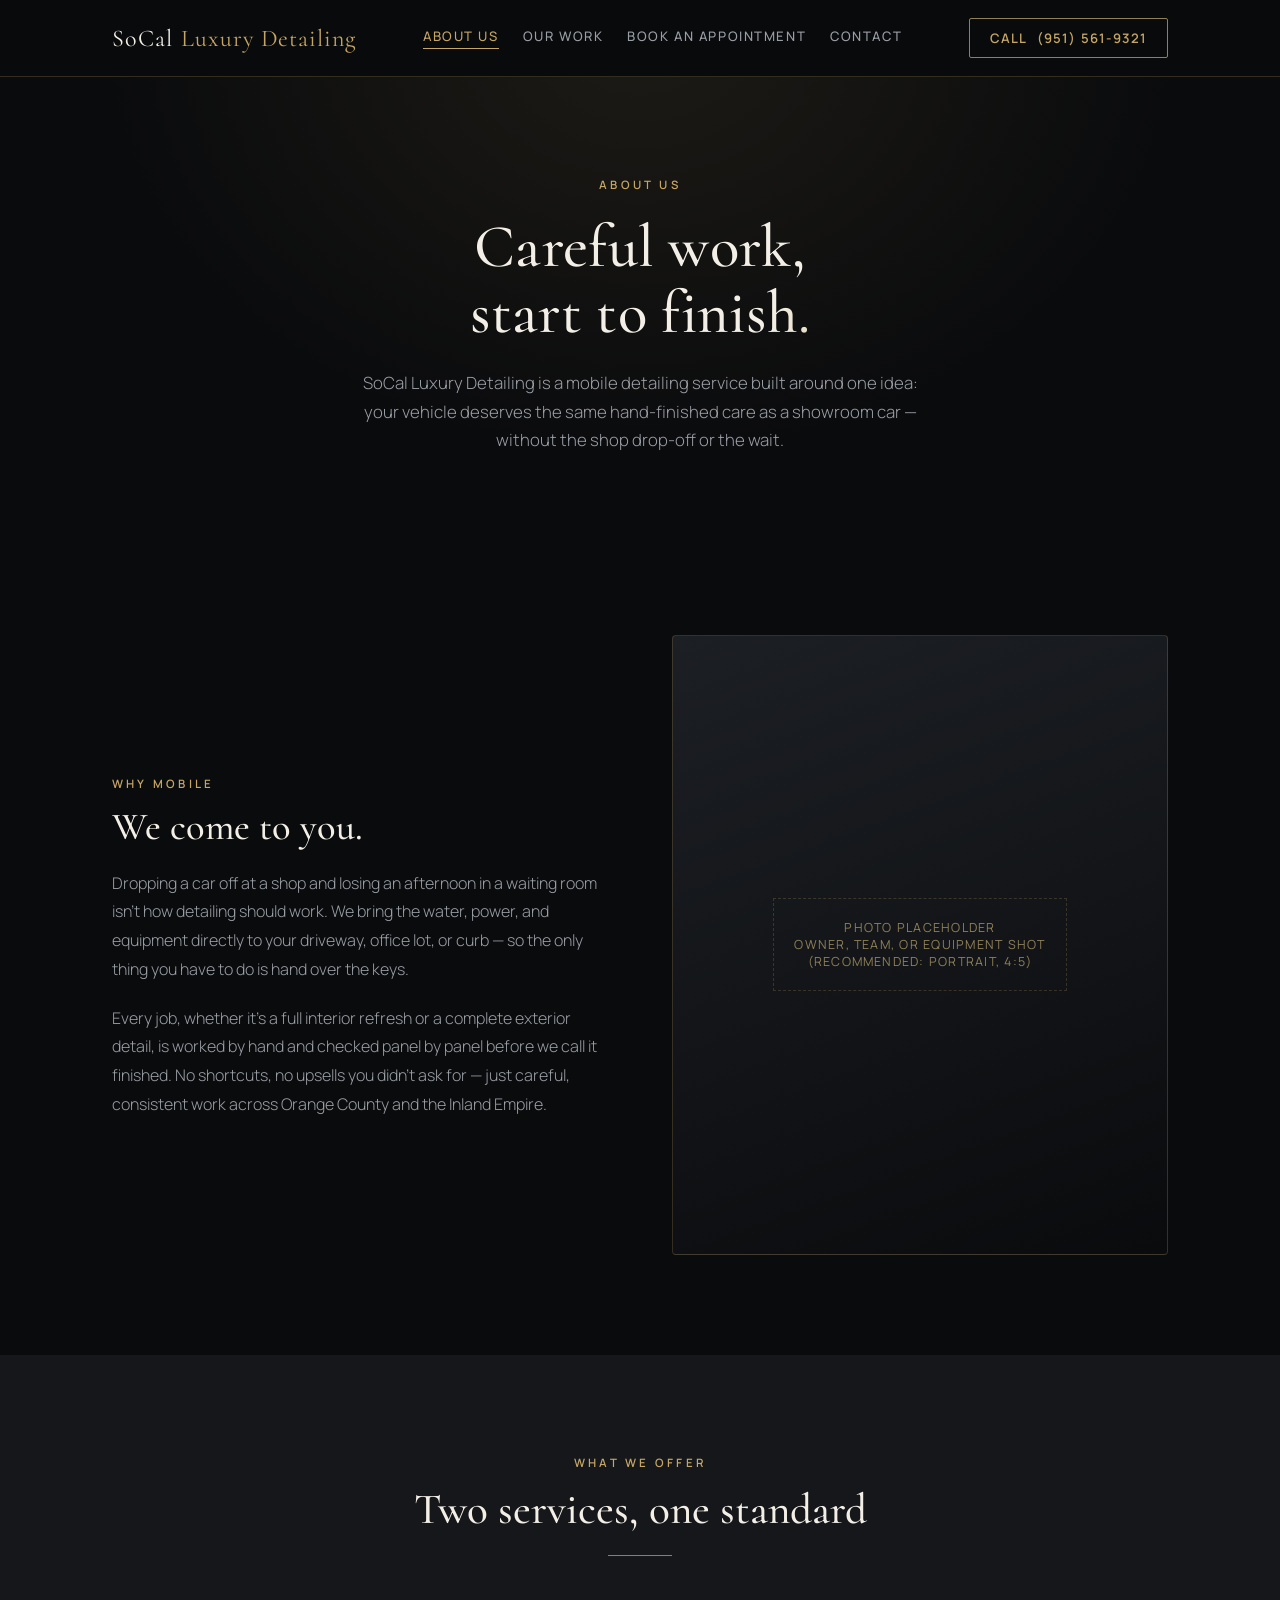
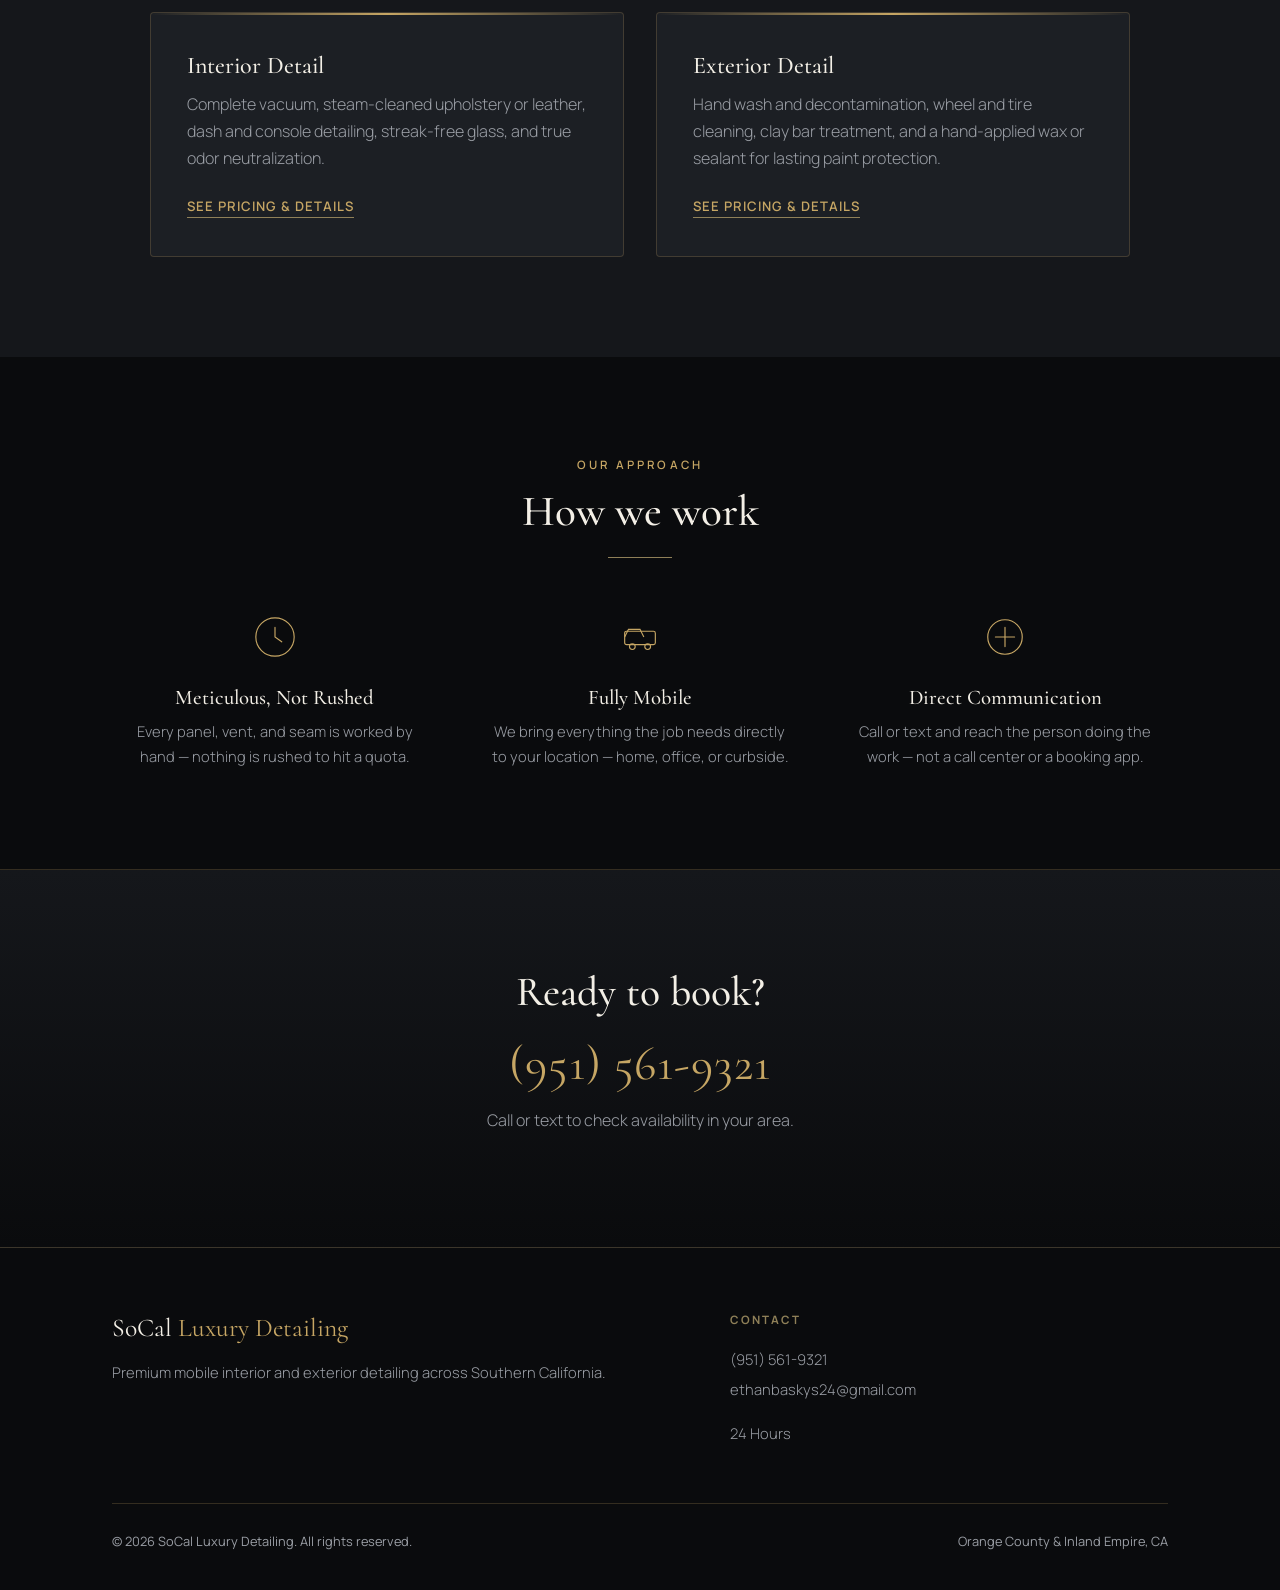
==== about.html @ c7fa5e88 "Add files via upload" ====
<!DOCTYPE html>
<html lang="en">
<head>
<meta charset="UTF-8">
<meta name="viewport" content="width=device-width, initial-scale=1.0">
<title>About Us — SoCal Luxury Detailing</title>
<meta name="description" content="Meet SoCal Luxury Detailing — a mobile interior and exterior detailing service serving Orange County and the Inland Empire. Call (951) 561-9321.">

<!--
============================================================
SOCAL AUTO DETAILING — ABOUT PAGE
============================================================
Same style system as index.html (shares CSS variables, header,
footer, and component classes). To edit anything, find the
matching comment below.

QUICK EDIT INDEX
-----------------
[EDIT: PHONE NUMBER] — appears a few times, search for "9515619321"
[EDIT: STORY]        — the two paragraphs about how/why the business works
[EDIT: PHOTOS]        — photo placeholder in the story section
[EDIT: BUSINESS HOURS]— footer
[EDIT: COLORS]        — CSS variables at the top of <style>, change once, applies everywhere
============================================================
-->

<link rel="preconnect" href="https://fonts.googleapis.com">
<link rel="preconnect" href="https://fonts.gstatic.com" crossorigin>
<link href="https://fonts.googleapis.com/css2?family=Cormorant:ital,wght@0,300;0,400;0,500;0,600;1,400&family=Manrope:wght@300;400;500;600;700&display=swap" rel="stylesheet">

<style>
:root{
  --black: #0a0b0d;
  --charcoal: #15171b;
  --charcoal-2: #1c1f24;
  --gold: #c6a664;
  --gold-dim: #8f8058;
  --ivory: #f3efe6;
  --graphite: #9a9ea5;
  --hairline: rgba(198,166,100,0.22);
  --display: "Cormorant", serif;
  --body: "Manrope", sans-serif;
}
*{ box-sizing: border-box; }
html{ scroll-behavior: smooth; }
body{
  margin:0; background: var(--black); color: var(--ivory);
  font-family: var(--body); font-weight: 400; -webkit-font-smoothing: antialiased;
}
img{ max-width:100%; display:block; }
a{ color: inherit; }

.eyebrow{
  font-family: var(--body); font-size: 0.72rem; letter-spacing: 0.28em;
  text-transform: uppercase; color: var(--gold); font-weight: 600;
}
h1,h2,h3{ font-family: var(--display); font-weight: 500; line-height: 1.08; margin: 0; color: var(--ivory); }
.wrap{ max-width: 1120px; margin: 0 auto; padding: 0 32px; }

@media (prefers-reduced-motion: reduce){
  *{ animation-duration: 0.001ms !important; animation-iteration-count: 1 !important; transition-duration: 0.001ms !important; }
}

/* ---------------- HEADER ---------------- */
header{
  position: sticky; top:0; z-index: 50;
  background: rgba(10,11,13,0.85); backdrop-filter: blur(10px); border-bottom: 1px solid var(--hairline);
}
.nav{ display:flex; align-items:center; justify-content: space-between; padding: 18px 32px; max-width: 1120px; margin: 0 auto; }
.logo{
  font-family: var(--display); font-size: 1.5rem; letter-spacing: 0.04em; color: var(--ivory);
  text-decoration: none; display:flex; align-items: baseline; gap: 8px;
}
.logo em{ font-style: normal; color: var(--gold); }
.call-btn{
  display:inline-flex; align-items:center; gap:10px; border: 1px solid var(--gold-dim); color: var(--gold);
  text-decoration: none; padding: 10px 20px; font-size: 0.82rem; letter-spacing: 0.08em; text-transform: uppercase;
  font-weight: 600; border-radius: 2px; transition: background 0.25s ease, color 0.25s ease; white-space: nowrap;
}
.call-btn:hover{ background: var(--gold); color: var(--black); }
.nav-links{
  display:flex; gap:24px; align-items:center; font-size:0.82rem; letter-spacing:0.12em;
  text-transform:uppercase; font-weight:500; color:var(--graphite);
}
.nav-links a{ text-decoration:none; color:inherit; position:relative; padding-bottom:4px; }
.nav-links a::after{ content:""; position:absolute; left:0; bottom:0; width:0; height:1px; background:var(--gold); transition:width 0.22s ease; }
.nav-links a:hover{ color:var(--ivory); }
.nav-links a:hover::after{ width:100%; }
.nav-links a.active{ color: var(--gold); }
.nav-links a.active::after{ width:100%; }
@media (max-width: 860px){
  .nav{ flex-wrap:wrap; gap:12px; }
  .nav-links{ order:3; width:100%; justify-content:center; flex-wrap:wrap; row-gap:8px; }
}

/* ---------------- PAGE HERO ---------------- */
.page-hero{
  position: relative; padding: 100px 32px 80px; overflow: hidden;
  background: radial-gradient(ellipse at 50% -10%, rgba(198,166,100,0.10), transparent 60%), var(--black);
  text-align:center;
}
.page-hero-inner{ max-width: 720px; margin: 0 auto; position: relative; z-index: 2; }
.page-hero .eyebrow{ display:block; margin-bottom: 22px; }
.page-hero h1{ font-size: clamp(2.4rem, 5.4vw, 3.8rem); letter-spacing: 0.005em; }
.page-hero h1 .sheen{
  position: relative; display: inline-block;
  background: linear-gradient(100deg, var(--ivory) 30%, var(--gold) 45%, var(--ivory) 60%);
  background-size: 300% 100%; -webkit-background-clip: text; background-clip: text; color: transparent;
  animation: sheen-sweep 5.5s ease-in-out 0.4s 1;
}
@keyframes sheen-sweep{
  0%{ background-position: 100% 0; } 45%{ background-position: 0% 0; } 100%{ background-position: 0% 0; }
}
.page-hero p.lede{ margin: 24px auto 0; max-width: 560px; color: var(--graphite); font-size: 1.05rem; line-height: 1.7; font-weight: 300; }
.btn-primary{
  background: var(--gold); color: var(--black); text-decoration:none; padding: 16px 34px;
  font-size: 0.82rem; letter-spacing: 0.1em; text-transform: uppercase; font-weight: 700;
  border-radius: 2px; transition: transform 0.25s ease, box-shadow 0.25s ease; display:inline-block;
}
.btn-primary:hover{ transform: translateY(-2px); box-shadow: 0 12px 28px rgba(198,166,100,0.25); }
.btn-secondary{
  border: 1px solid var(--hairline); color: var(--ivory); text-decoration:none; padding: 16px 34px;
  font-size: 0.82rem; letter-spacing: 0.1em; text-transform: uppercase; font-weight: 600;
  border-radius: 2px; transition: border-color 0.25s ease; display:inline-block;
}
.btn-secondary:hover{ border-color: var(--gold); }
.btn-tertiary{
  color: var(--gold); text-decoration:none; font-size: 0.82rem; letter-spacing: 0.08em;
  text-transform: uppercase; font-weight: 600; border-bottom: 1px solid var(--gold-dim); padding-bottom: 2px;
}
.btn-tertiary:hover{ border-color: var(--gold); }
.hero-cta{ margin-top: 36px; display:flex; gap:16px; justify-content:center; flex-wrap: wrap; }

/* ---------------- SECTION GENERIC ---------------- */
section{ padding: 100px 0; }
.section-alt{ background: var(--charcoal); }
.section-head{ text-align:center; max-width: 640px; margin: 0 auto 56px; }
.section-head .eyebrow{ display:block; margin-bottom: 16px; }
.section-head h2{ font-size: clamp(2rem, 4vw, 2.7rem); }
.section-head p{ color: var(--graphite); margin-top: 18px; font-weight:300; line-height:1.7; }
.divider{ width: 64px; height: 1px; background: var(--gold-dim); margin: 22px auto 0; }

/* ---------------- STORY LAYOUT ---------------- */
.story-layout{ display:grid; grid-template-columns: 1fr 1fr; gap: 64px; align-items:center; }
.story-copy p{ color: var(--graphite); line-height:1.8; font-weight:300; margin: 0 0 20px; }
.story-copy p:last-child{ margin-bottom: 0; }

/* [EDIT: PHOTOS] shared photo placeholder component */
.photo-frame{
  aspect-ratio: 4/5; border: 1px solid var(--hairline); border-radius: 4px;
  display:flex; align-items:center; justify-content:center;
  background: linear-gradient(160deg, var(--charcoal-2), var(--black));
  position:relative; overflow:hidden;
}
.photo-frame .placeholder-text{
  color: var(--gold-dim); font-size: 0.78rem; letter-spacing: 0.1em; text-transform: uppercase;
  text-align:center; padding: 20px; border: 1px dashed var(--hairline); margin: 20px;
}

/* ---------------- OFFER CARDS (What We Offer) ---------------- */
.offer-grid{ display:grid; grid-template-columns: repeat(2, 1fr); gap: 32px; max-width: 980px; margin: 0 auto; }
.offer-card{
  background: var(--charcoal-2); border: 1px solid var(--hairline); border-radius: 4px;
  padding: 40px 36px; position: relative;
}
.offer-card::before{
  content:""; position:absolute; top:0; left:0; right:0; height: 2px;
  background: linear-gradient(90deg, transparent, var(--gold), transparent);
}
.offer-card h3{ font-size: 1.5rem; margin-bottom: 12px; }
.offer-card p{ color: var(--graphite); font-weight:300; line-height:1.7; margin: 0 0 22px; }

/* ---------------- PILLARS ---------------- */
.pillars{ display:grid; grid-template-columns: repeat(3, 1fr); gap: 40px; }
.pillar{ text-align:center; padding: 0 12px; }
.pillar .icon{ width: 46px; height:46px; margin: 0 auto 22px; color: var(--gold); }
.pillar h3{ font-size: 1.3rem; margin-bottom: 10px; }
.pillar p{ color: var(--graphite); font-size: 0.92rem; line-height:1.7; font-weight:300; margin:0; }

/* ---------------- FINAL CTA ---------------- */
.cta-band{
  text-align:center; background: linear-gradient(180deg, var(--charcoal), var(--black));
  border-top: 1px solid var(--hairline); border-bottom: 1px solid var(--hairline);
}
.cta-band h2{ font-size: clamp(1.8rem, 4vw, 2.6rem); margin-bottom: 20px; }
.cta-band .phone-big{ font-family: var(--display); color: var(--gold); font-size: clamp(2rem, 5vw, 3rem); text-decoration:none; letter-spacing: 0.02em; }
.cta-band p.note{ color: var(--graphite); margin-top: 16px; font-weight:300; }

/* ---------------- FOOTER ---------------- */
footer{ padding: 64px 0 40px; }
.footer-grid{ display:grid; grid-template-columns: 1.3fr 1fr; gap: 48px; padding-bottom: 40px; border-bottom: 1px solid var(--hairline); }
.footer-col h4{
  font-family: var(--body); font-size: 0.72rem; letter-spacing: 0.18em; text-transform: uppercase;
  color: var(--gold-dim); margin: 0 0 18px; font-weight: 700;
}
.footer-col p, .footer-col a{ display:block; color: var(--graphite); text-decoration:none; font-size: 0.92rem; line-height: 2; font-weight:300; }
.footer-col a:hover{ color: var(--gold); }
.footer-logo{ font-family: var(--display); font-size: 1.6rem; color: var(--ivory); margin-bottom: 12px; }
.footer-logo em{ font-style:normal; color: var(--gold); }
.footer-bottom{ display:flex; justify-content:space-between; align-items:center; padding-top: 28px; color: var(--graphite); font-size: 0.8rem; flex-wrap: wrap; gap: 12px; }

/* ---------------- RESPONSIVE ---------------- */
@media (max-width: 860px){
  .story-layout{ grid-template-columns: 1fr; }
  .photo-frame{ aspect-ratio: 16/9; order: -1; }
  .offer-grid{ grid-template-columns: 1fr; max-width: 480px; }
  .pillars{ grid-template-columns: 1fr; gap: 44px; }
  .footer-grid{ grid-template-columns: 1fr; gap: 32px; }
  .nav{ padding: 16px 20px; }
  .call-btn span.full{ display:none; }
}
@media (max-width: 480px){
  .page-hero{ padding: 90px 20px 64px; }
  section{ padding: 72px 0; }
  .offer-card{ padding: 32px 26px; }
}

a:focus-visible, button:focus-visible{ outline: 2px solid var(--gold); outline-offset: 3px; }
</style>
</head>
<body>

<!-- ================= HEADER ================= -->
<header>
  <div class="nav">
    <a href="index.html" class="logo">SoCal <em>Luxury Detailing</em></a>
    <nav class="nav-links">
      <a href="about.html" class="active">About Us</a>
      <a href="our-work.html">Our Work</a>
      <a href="book.html">Book An Appointment</a>
      <a href="contact.html">Contact</a>
    </nav>
    <!-- [EDIT: PHONE NUMBER] -->
    <a class="call-btn" href="tel:19515619321">
      <span class="full">Call</span> (951) 561-9321
    </a>
  </div>
</header>

<!-- ================= PAGE HERO ================= -->
<section class="page-hero" id="top">
  <div class="page-hero-inner">
    <span class="eyebrow">About Us</span>
    <h1>Careful work,<br><span class="sheen">start to finish.</span></h1>
    <p class="lede">
      SoCal Luxury Detailing is a mobile detailing service built around one idea:
      your vehicle deserves the same hand-finished care as a showroom car —
      without the shop drop-off or the wait.
    </p>
  </div>
</section>

<!-- ================= STORY ================= -->
<section id="story">
  <div class="wrap">
    <div class="story-layout">
      <div class="story-copy">
        <span class="eyebrow">Why Mobile</span>
        <h2 style="margin:14px 0 20px; font-size:clamp(1.9rem,3.6vw,2.4rem);">We come to you.</h2>
        <!-- [EDIT: STORY] personalize these paragraphs with your own story -->
        <p>
          Dropping a car off at a shop and losing an afternoon in a waiting room isn't
          how detailing should work. We bring the water, power, and equipment directly
          to your driveway, office lot, or curb — so the only thing you have to do is
          hand over the keys.
        </p>
        <p>
          Every job, whether it's a full interior refresh or a complete exterior
          detail, is worked by hand and checked panel by panel before we call it
          finished. No shortcuts, no upsells you didn't ask for — just careful,
          consistent work across Orange County and the Inland Empire.
        </p>
      </div>
      <!-- [EDIT: PHOTOS] Replace this whole placeholder with a real photo -->
      <div class="photo-frame">
        <div class="placeholder-text">
          Photo placeholder<br>Owner, team, or equipment shot<br>(recommended: portrait, 4:5)
        </div>
      </div>
    </div>
  </div>
</section>

<!-- ================= WHAT WE OFFER ================= -->
<section class="section-alt">
  <div class="wrap">
    <div class="section-head">
      <span class="eyebrow">What We Offer</span>
      <h2>Two services, one standard</h2>
      <div class="divider"></div>
    </div>
    <div class="offer-grid">
      <div class="offer-card">
        <h3>Interior Detail</h3>
        <p>Complete vacuum, steam-cleaned upholstery or leather, dash and console detailing, streak-free glass, and true odor neutralization.</p>
        <a class="btn-tertiary" href="index.html#service">See Pricing &amp; Details</a>
      </div>
      <div class="offer-card">
        <h3>Exterior Detail</h3>
        <p>Hand wash and decontamination, wheel and tire cleaning, clay bar treatment, and a hand-applied wax or sealant for lasting paint protection.</p>
        <a class="btn-tertiary" href="index.html#service">See Pricing &amp; Details</a>
      </div>
    </div>
  </div>
</section>

<!-- ================= APPROACH / PILLARS ================= -->
<section>
  <div class="wrap">
    <div class="section-head">
      <span class="eyebrow">Our Approach</span>
      <h2>How we work</h2>
      <div class="divider"></div>
    </div>
    <div class="pillars">
      <div class="pillar">
        <svg class="icon" viewBox="0 0 48 48" fill="none"><circle cx="24" cy="24" r="20" stroke="currentColor" stroke-width="1.2"/><path d="M24 14v10l7 5" stroke="currentColor" stroke-width="1.2" stroke-linecap="round"/></svg>
        <h3>Meticulous, Not Rushed</h3>
        <p>Every panel, vent, and seam is worked by hand — nothing is rushed to hit a quota.</p>
      </div>
      <div class="pillar">
        <svg class="icon" viewBox="0 0 48 48" fill="none"><rect x="8" y="18" width="32" height="14" rx="2" stroke="currentColor" stroke-width="1.2"/><circle cx="16" cy="34" r="3" stroke="currentColor" stroke-width="1.2"/><circle cx="32" cy="34" r="3" stroke="currentColor" stroke-width="1.2"/><path d="M8 24l4-8h12l4 8" stroke="currentColor" stroke-width="1.2"/></svg>
        <h3>Fully Mobile</h3>
        <p>We bring everything the job needs directly to your location — home, office, or curbside.</p>
      </div>
      <div class="pillar">
        <svg class="icon" viewBox="0 0 48 48" fill="none"><path d="M14 24h20M24 14v20" stroke="currentColor" stroke-width="1.2" stroke-linecap="round"/><circle cx="24" cy="24" r="18" stroke="currentColor" stroke-width="1.2"/></svg>
        <h3>Direct Communication</h3>
        <p>Call or text and reach the person doing the work — not a call center or a booking app.</p>
      </div>
    </div>
  </div>
</section>

<!-- ================= FINAL CTA ================= -->
<section class="cta-band">
  <div class="wrap" style="max-width:640px;">
    <h2>Ready to book?</h2>
    <!-- [EDIT: PHONE NUMBER] -->
    <a class="phone-big" href="tel:19515619321">(951) 561-9321</a>
    <p class="note">Call or text to check availability in your area.</p>
  </div>
</section>

<!-- ================= FOOTER ================= -->
<footer>
  <div class="wrap">
    <div class="footer-grid">
      <div class="footer-col">
        <div class="footer-logo">SoCal <em>Luxury Detailing</em></div>
        <p style="font-weight:300;">Premium mobile interior and exterior detailing across Southern California.</p>
      </div>
      <div class="footer-col">
        <h4>Contact</h4>
        <!-- [EDIT: PHONE NUMBER] -->
        <a href="tel:19515619321">(951) 561-9321</a>
        <!-- [EDIT: EMAIL] add a real email if you have one, or delete this line -->
        <a href="mailto:ethanbaskys24@gmail.com">ethanbaskys24@gmail.com</a>
        <!-- [EDIT: BUSINESS HOURS] -->
        <p>24 Hours</p>
      </div>
    </div>
    <div class="footer-bottom">
      <span>&copy; <span id="year"></span> SoCal Luxury Detailing. All rights reserved.</span>
      <span>Orange County &amp; Inland Empire, CA</span>
    </div>
  </div>
</footer>

<script>
  document.getElementById('year').textContent = new Date().getFullYear();
</script>

</body>
</html>
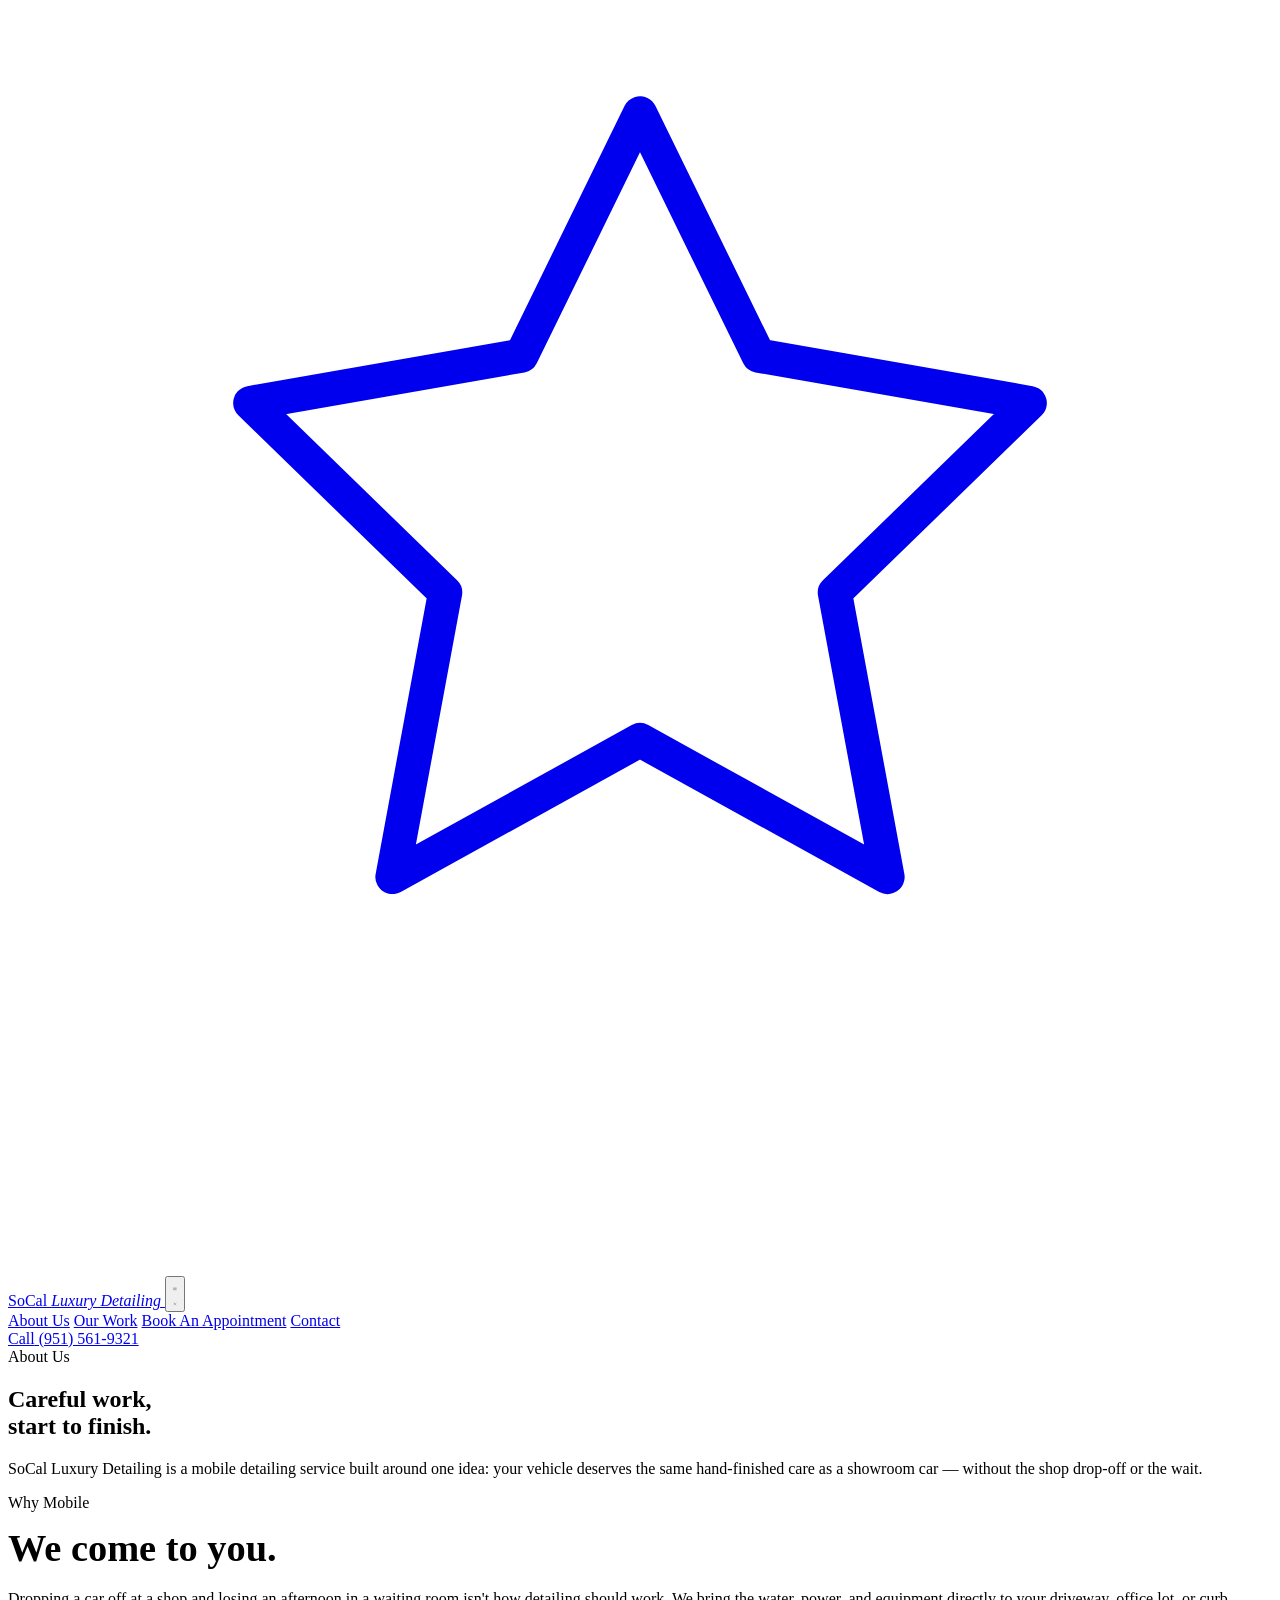
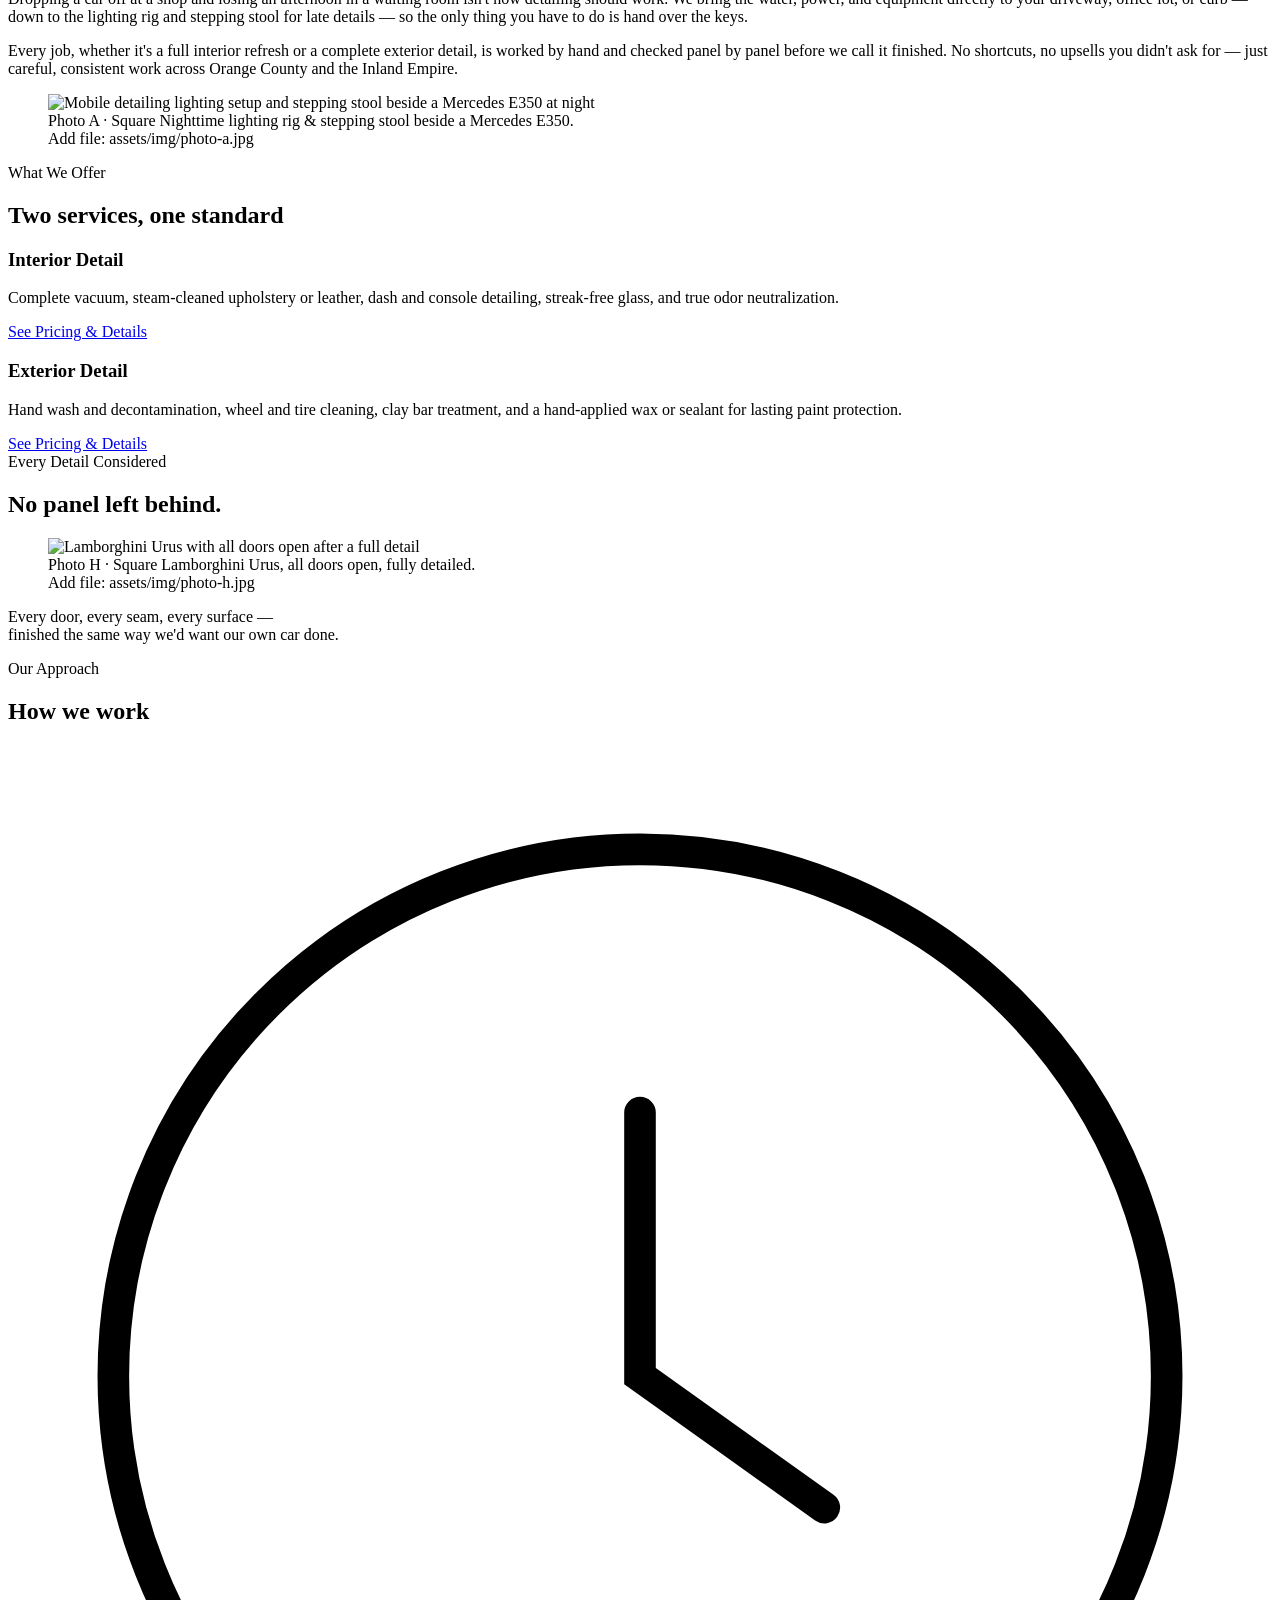
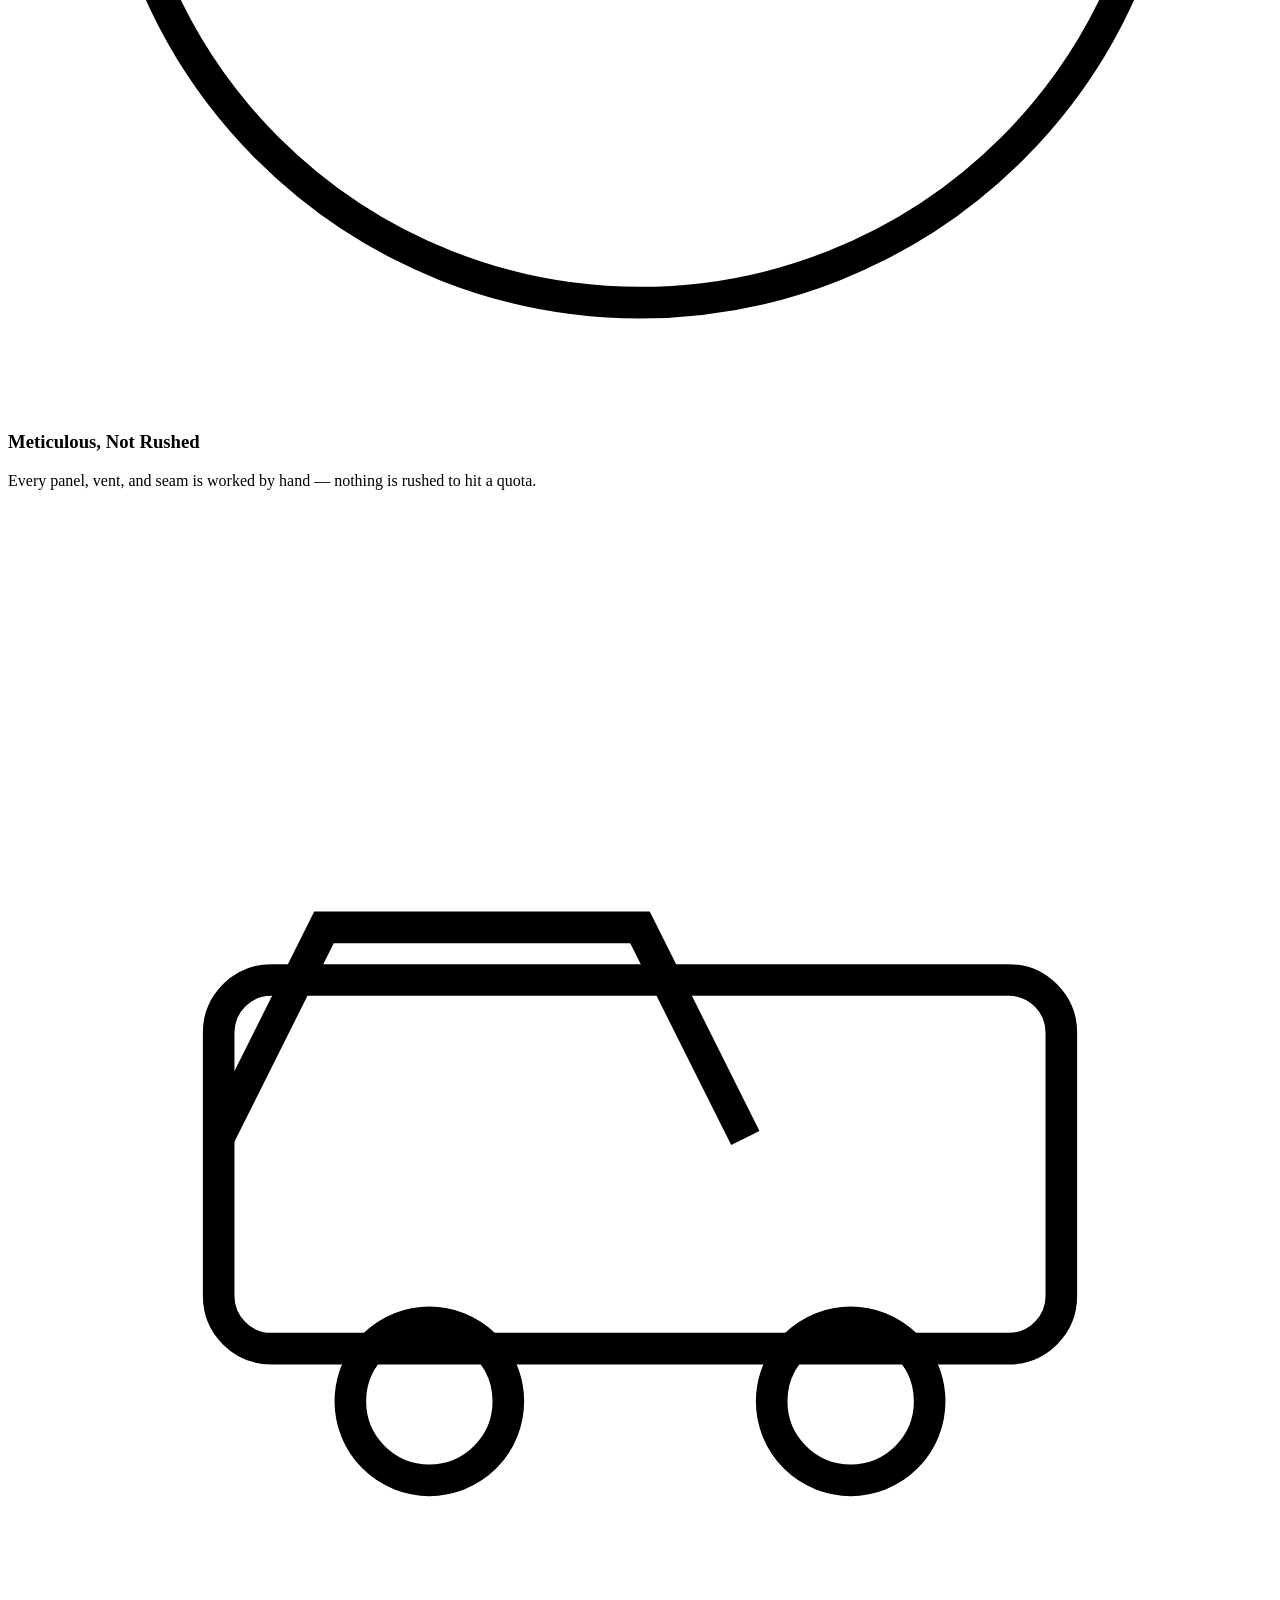
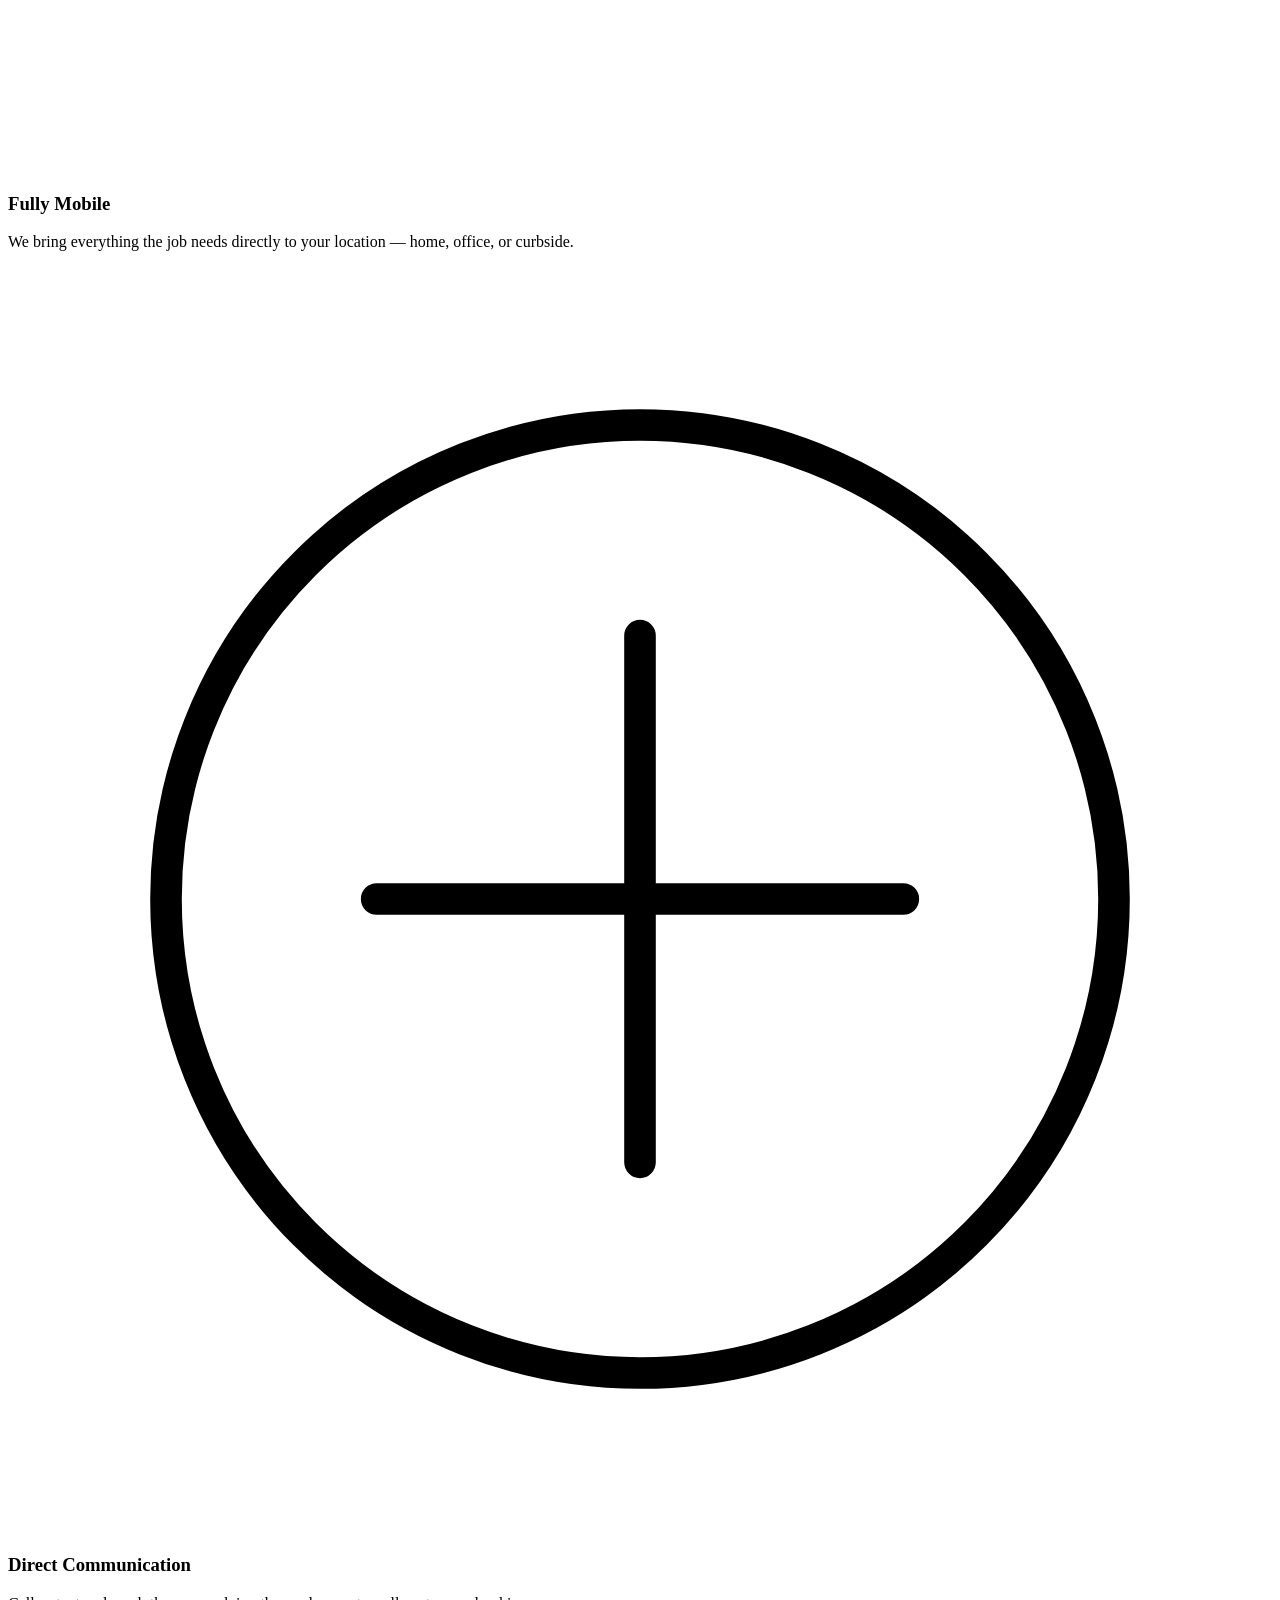
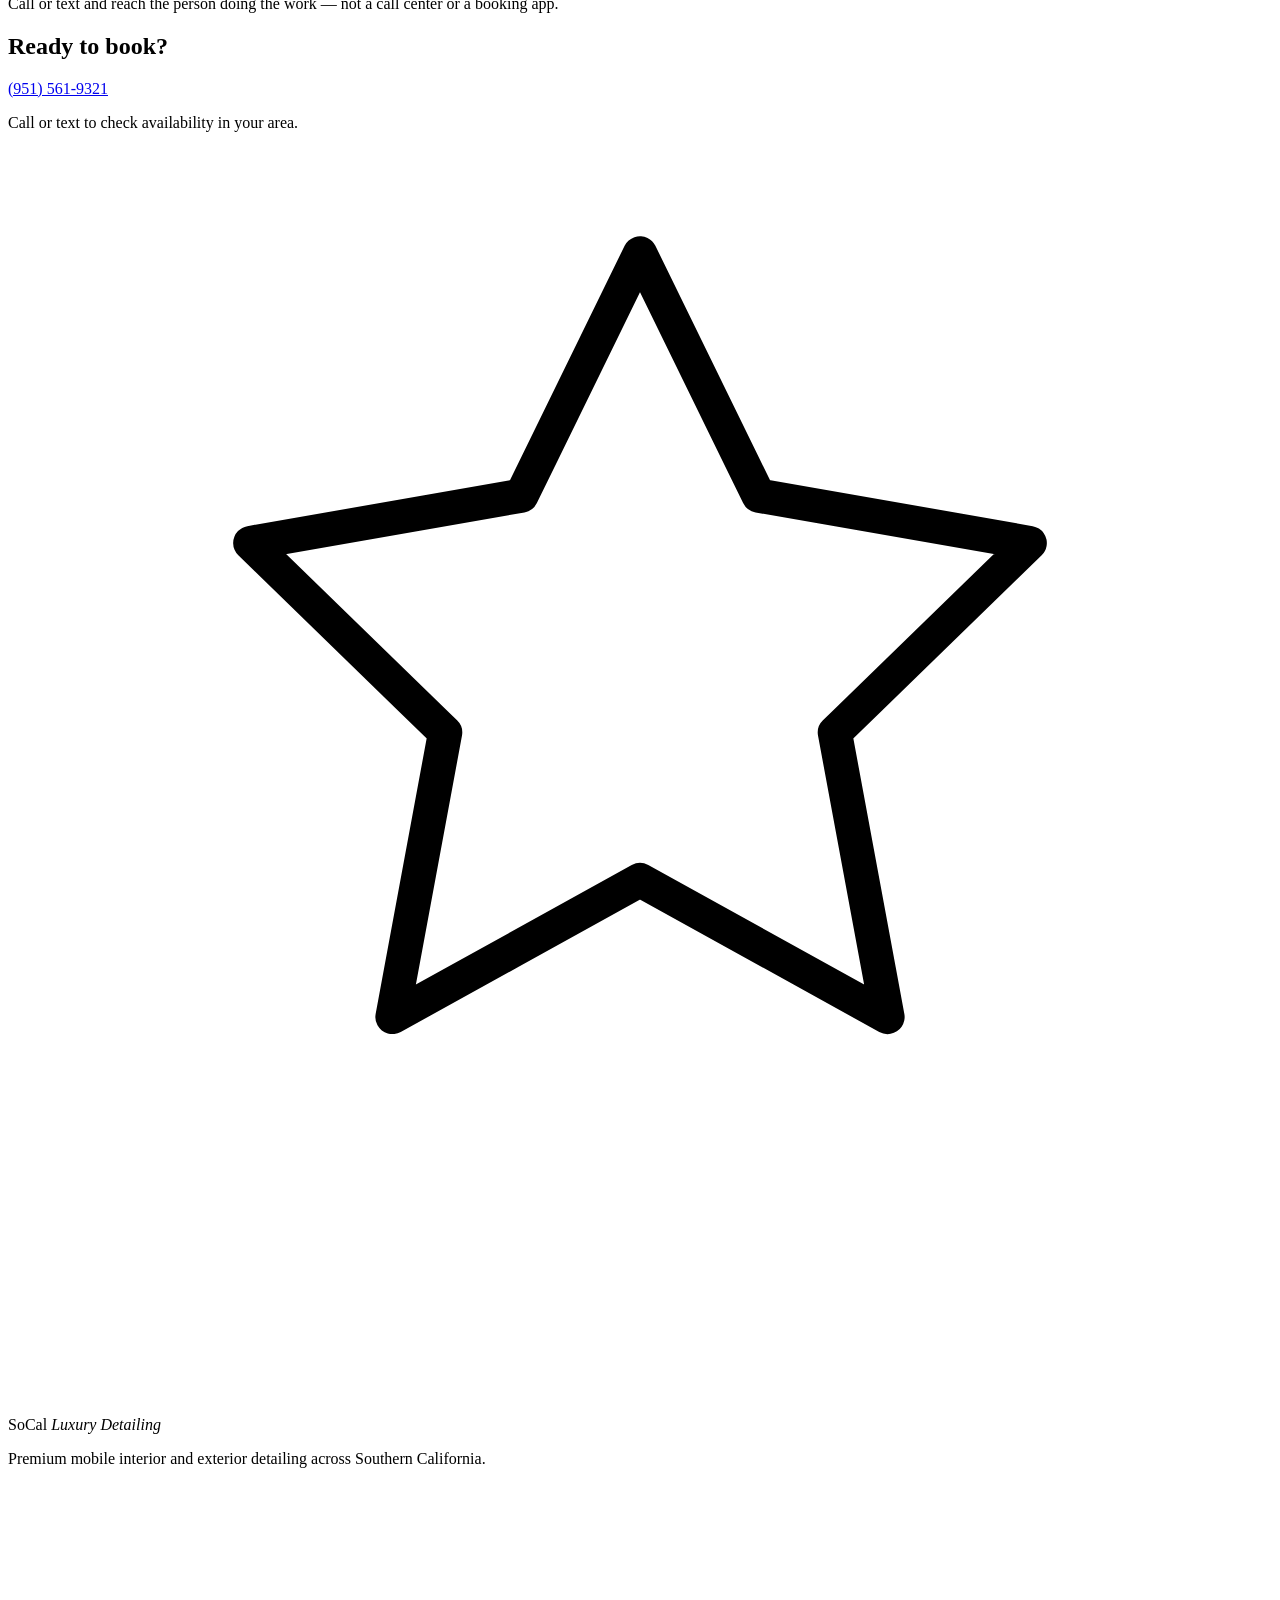
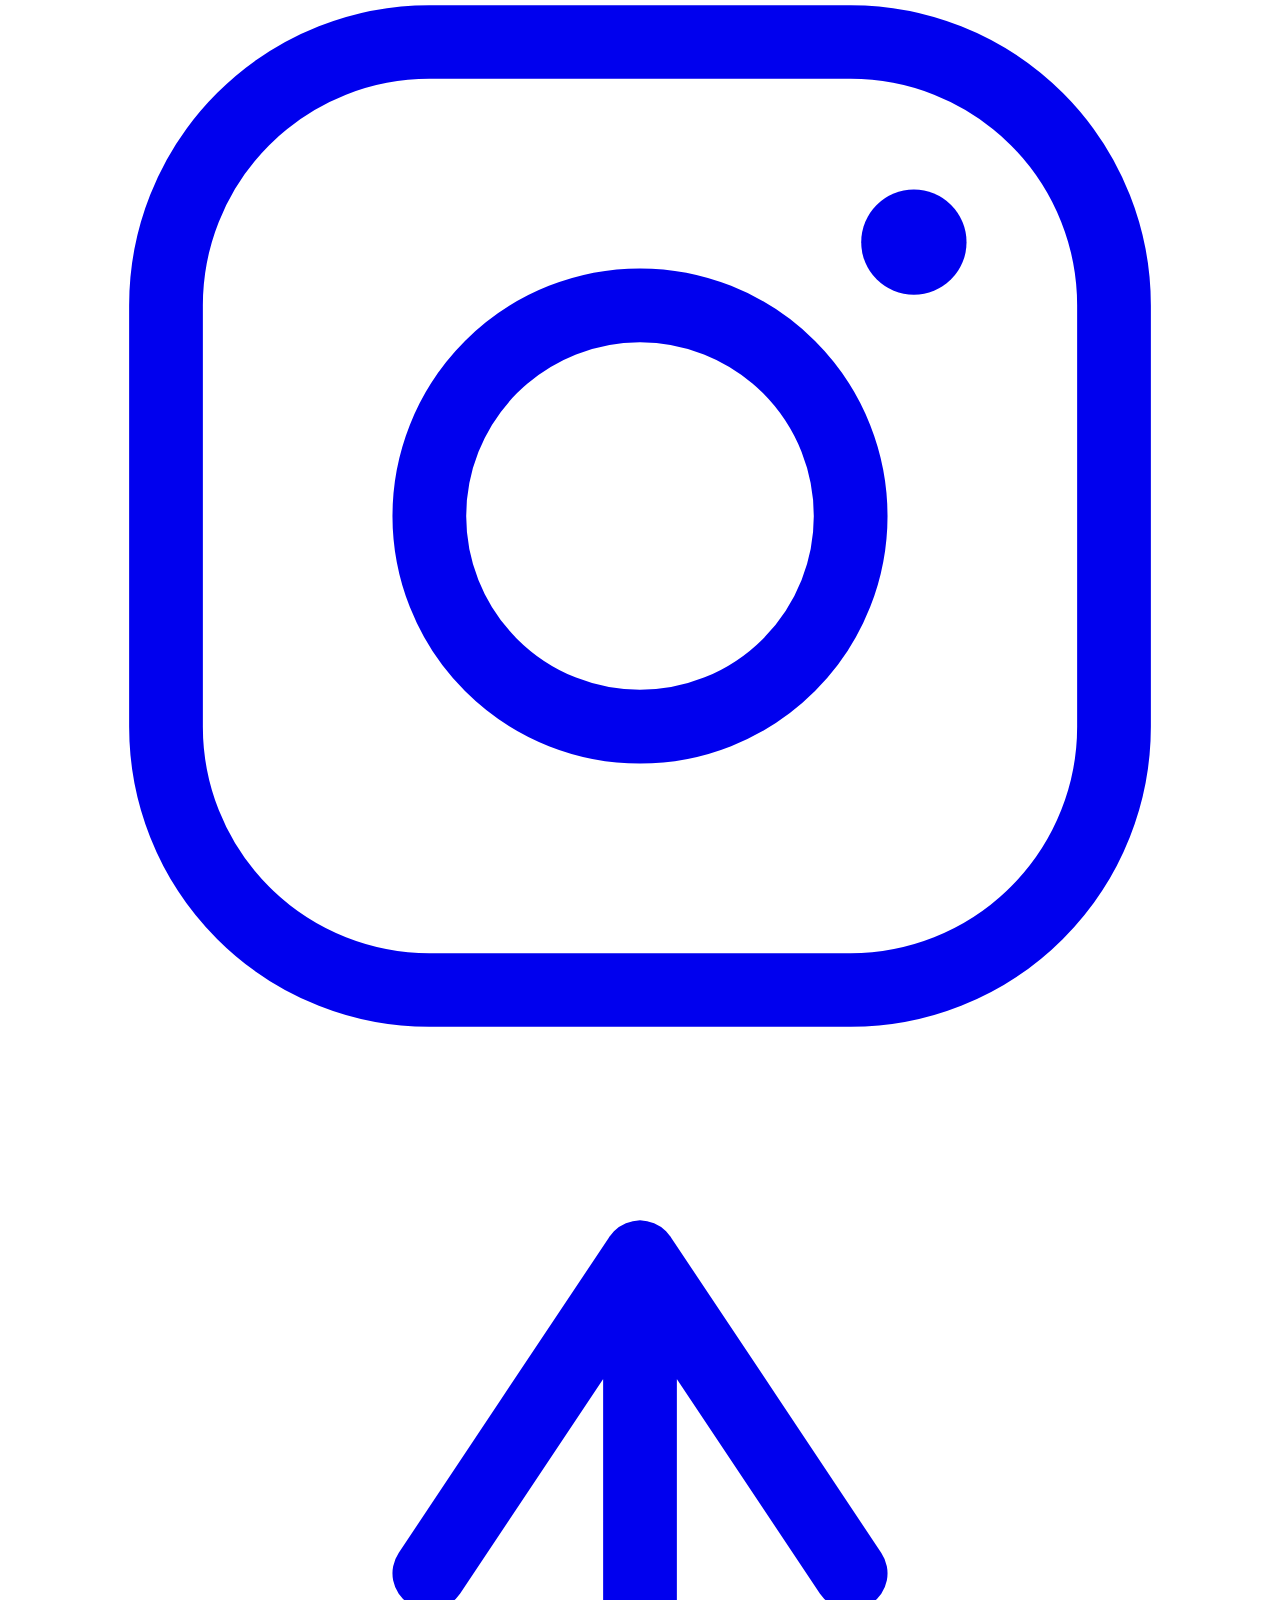
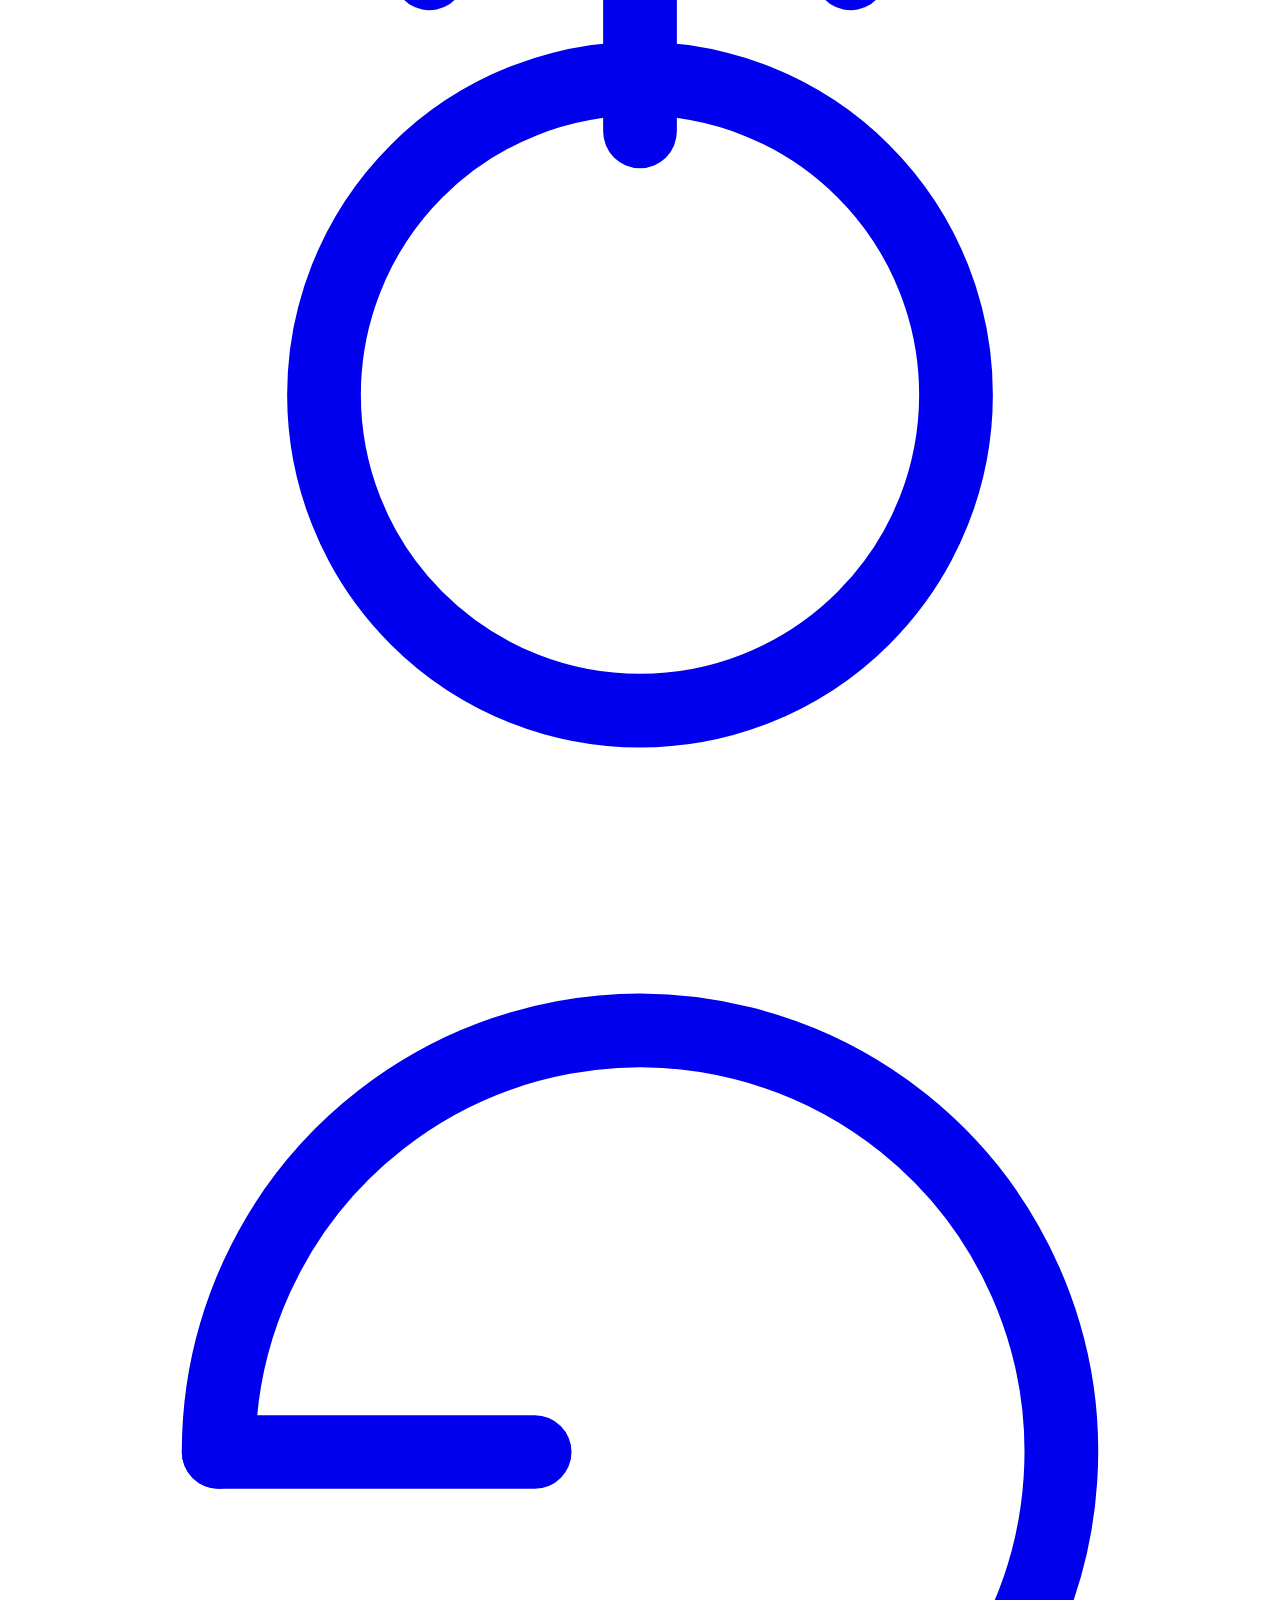
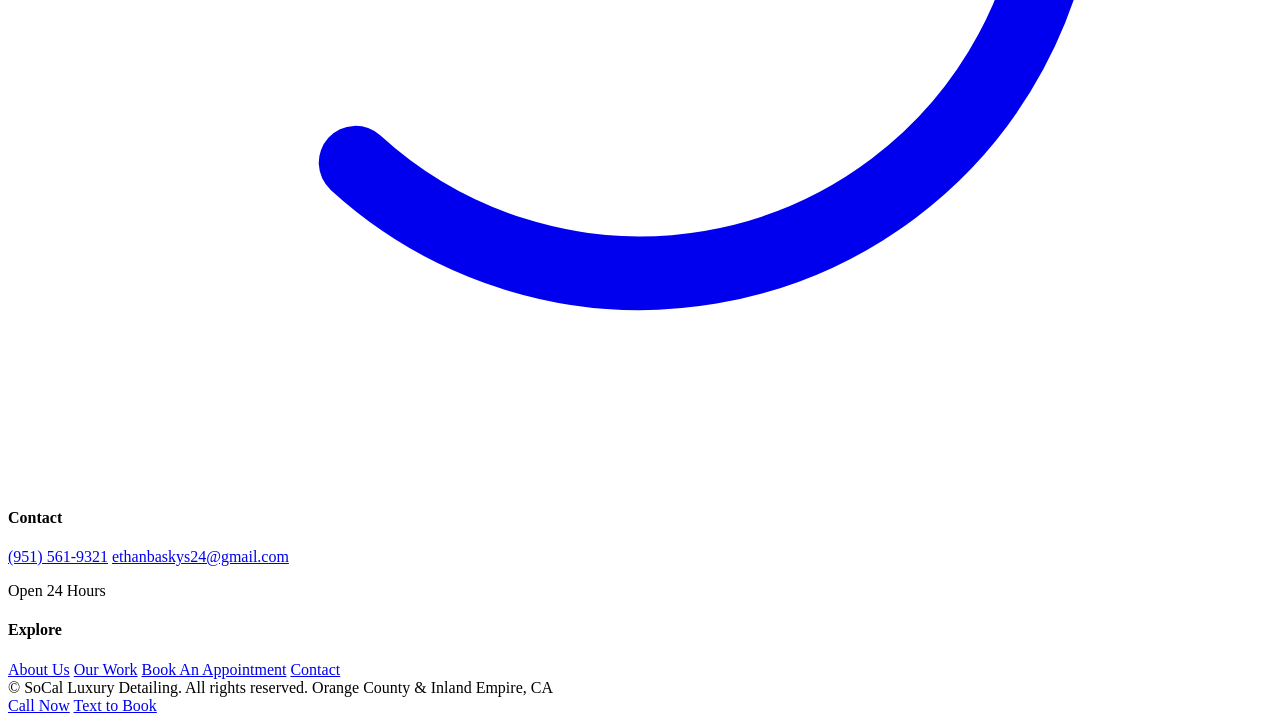
==== commit d2c36454: "Update about.html" ====
--- a/about.html
+++ b/about.html
@@ -5,235 +5,48 @@
 <meta name="viewport" content="width=device-width, initial-scale=1.0">
 <title>About Us — SoCal Luxury Detailing</title>
 <meta name="description" content="Meet SoCal Luxury Detailing — a mobile interior and exterior detailing service serving Orange County and the Inland Empire. Call (951) 561-9321.">
+<link rel="canonical" href="https://z-skizz.github.io/socal-auto-detail.github.io/about.html">
 
 <!--
 ============================================================
-SOCAL AUTO DETAILING — ABOUT PAGE
+SOCAL LUXURY DETAILING — ABOUT PAGE
 ============================================================
-Same style system as index.html (shares CSS variables, header,
-footer, and component classes). To edit anything, find the
-matching comment below.
-
 QUICK EDIT INDEX
 -----------------
-[EDIT: PHONE NUMBER] — appears a few times, search for "9515619321"
+[EDIT: PHONE NUMBER] — search "9515619321"
 [EDIT: STORY]        — the two paragraphs about how/why the business works
-[EDIT: PHOTOS]        — photo placeholder in the story section
+[EDIT: PHOTOS]        — see assets/img/README.txt
 [EDIT: BUSINESS HOURS]— footer
-[EDIT: COLORS]        — CSS variables at the top of <style>, change once, applies everywhere
 ============================================================
 -->
+
+<link rel="icon" href="data:image/svg+xml,%3Csvg xmlns='http://www.w3.org/2000/svg' viewBox='0 0 48 48'%3E%3Crect width='48' height='48' rx='8' fill='%230a0b0d'/%3E%3Cpath d='M24 8l4.8 9.8L39 19l-7.5 7.3L33.5 37 24 31.6 14.5 37l2-10.7L9 19l10.2-1.2z' fill='%23c6a664'/%3E%3C/svg%3E">
 
 <link rel="preconnect" href="https://fonts.googleapis.com">
 <link rel="preconnect" href="https://fonts.gstatic.com" crossorigin>
 <link href="https://fonts.googleapis.com/css2?family=Cormorant:ital,wght@0,300;0,400;0,500;0,600;1,400&family=Manrope:wght@300;400;500;600;700&display=swap" rel="stylesheet">
-
-<style>
-:root{
-  --black: #0a0b0d;
-  --charcoal: #15171b;
-  --charcoal-2: #1c1f24;
-  --gold: #c6a664;
-  --gold-dim: #8f8058;
-  --ivory: #f3efe6;
-  --graphite: #9a9ea5;
-  --hairline: rgba(198,166,100,0.22);
-  --display: "Cormorant", serif;
-  --body: "Manrope", sans-serif;
-}
-*{ box-sizing: border-box; }
-html{ scroll-behavior: smooth; }
-body{
-  margin:0; background: var(--black); color: var(--ivory);
-  font-family: var(--body); font-weight: 400; -webkit-font-smoothing: antialiased;
-}
-img{ max-width:100%; display:block; }
-a{ color: inherit; }
-
-.eyebrow{
-  font-family: var(--body); font-size: 0.72rem; letter-spacing: 0.28em;
-  text-transform: uppercase; color: var(--gold); font-weight: 600;
-}
-h1,h2,h3{ font-family: var(--display); font-weight: 500; line-height: 1.08; margin: 0; color: var(--ivory); }
-.wrap{ max-width: 1120px; margin: 0 auto; padding: 0 32px; }
-
-@media (prefers-reduced-motion: reduce){
-  *{ animation-duration: 0.001ms !important; animation-iteration-count: 1 !important; transition-duration: 0.001ms !important; }
-}
-
-/* ---------------- HEADER ---------------- */
-header{
-  position: sticky; top:0; z-index: 50;
-  background: rgba(10,11,13,0.85); backdrop-filter: blur(10px); border-bottom: 1px solid var(--hairline);
-}
-.nav{ display:flex; align-items:center; justify-content: space-between; padding: 18px 32px; max-width: 1120px; margin: 0 auto; }
-.logo{
-  font-family: var(--display); font-size: 1.5rem; letter-spacing: 0.04em; color: var(--ivory);
-  text-decoration: none; display:flex; align-items: baseline; gap: 8px;
-}
-.logo em{ font-style: normal; color: var(--gold); }
-.call-btn{
-  display:inline-flex; align-items:center; gap:10px; border: 1px solid var(--gold-dim); color: var(--gold);
-  text-decoration: none; padding: 10px 20px; font-size: 0.82rem; letter-spacing: 0.08em; text-transform: uppercase;
-  font-weight: 600; border-radius: 2px; transition: background 0.25s ease, color 0.25s ease; white-space: nowrap;
-}
-.call-btn:hover{ background: var(--gold); color: var(--black); }
-.nav-links{
-  display:flex; gap:24px; align-items:center; font-size:0.82rem; letter-spacing:0.12em;
-  text-transform:uppercase; font-weight:500; color:var(--graphite);
-}
-.nav-links a{ text-decoration:none; color:inherit; position:relative; padding-bottom:4px; }
-.nav-links a::after{ content:""; position:absolute; left:0; bottom:0; width:0; height:1px; background:var(--gold); transition:width 0.22s ease; }
-.nav-links a:hover{ color:var(--ivory); }
-.nav-links a:hover::after{ width:100%; }
-.nav-links a.active{ color: var(--gold); }
-.nav-links a.active::after{ width:100%; }
-@media (max-width: 860px){
-  .nav{ flex-wrap:wrap; gap:12px; }
-  .nav-links{ order:3; width:100%; justify-content:center; flex-wrap:wrap; row-gap:8px; }
-}
-
-/* ---------------- PAGE HERO ---------------- */
-.page-hero{
-  position: relative; padding: 100px 32px 80px; overflow: hidden;
-  background: radial-gradient(ellipse at 50% -10%, rgba(198,166,100,0.10), transparent 60%), var(--black);
-  text-align:center;
-}
-.page-hero-inner{ max-width: 720px; margin: 0 auto; position: relative; z-index: 2; }
-.page-hero .eyebrow{ display:block; margin-bottom: 22px; }
-.page-hero h1{ font-size: clamp(2.4rem, 5.4vw, 3.8rem); letter-spacing: 0.005em; }
-.page-hero h1 .sheen{
-  position: relative; display: inline-block;
-  background: linear-gradient(100deg, var(--ivory) 30%, var(--gold) 45%, var(--ivory) 60%);
-  background-size: 300% 100%; -webkit-background-clip: text; background-clip: text; color: transparent;
-  animation: sheen-sweep 5.5s ease-in-out 0.4s 1;
-}
-@keyframes sheen-sweep{
-  0%{ background-position: 100% 0; } 45%{ background-position: 0% 0; } 100%{ background-position: 0% 0; }
-}
-.page-hero p.lede{ margin: 24px auto 0; max-width: 560px; color: var(--graphite); font-size: 1.05rem; line-height: 1.7; font-weight: 300; }
-.btn-primary{
-  background: var(--gold); color: var(--black); text-decoration:none; padding: 16px 34px;
-  font-size: 0.82rem; letter-spacing: 0.1em; text-transform: uppercase; font-weight: 700;
-  border-radius: 2px; transition: transform 0.25s ease, box-shadow 0.25s ease; display:inline-block;
-}
-.btn-primary:hover{ transform: translateY(-2px); box-shadow: 0 12px 28px rgba(198,166,100,0.25); }
-.btn-secondary{
-  border: 1px solid var(--hairline); color: var(--ivory); text-decoration:none; padding: 16px 34px;
-  font-size: 0.82rem; letter-spacing: 0.1em; text-transform: uppercase; font-weight: 600;
-  border-radius: 2px; transition: border-color 0.25s ease; display:inline-block;
-}
-.btn-secondary:hover{ border-color: var(--gold); }
-.btn-tertiary{
-  color: var(--gold); text-decoration:none; font-size: 0.82rem; letter-spacing: 0.08em;
-  text-transform: uppercase; font-weight: 600; border-bottom: 1px solid var(--gold-dim); padding-bottom: 2px;
-}
-.btn-tertiary:hover{ border-color: var(--gold); }
-.hero-cta{ margin-top: 36px; display:flex; gap:16px; justify-content:center; flex-wrap: wrap; }
-
-/* ---------------- SECTION GENERIC ---------------- */
-section{ padding: 100px 0; }
-.section-alt{ background: var(--charcoal); }
-.section-head{ text-align:center; max-width: 640px; margin: 0 auto 56px; }
-.section-head .eyebrow{ display:block; margin-bottom: 16px; }
-.section-head h2{ font-size: clamp(2rem, 4vw, 2.7rem); }
-.section-head p{ color: var(--graphite); margin-top: 18px; font-weight:300; line-height:1.7; }
-.divider{ width: 64px; height: 1px; background: var(--gold-dim); margin: 22px auto 0; }
-
-/* ---------------- STORY LAYOUT ---------------- */
-.story-layout{ display:grid; grid-template-columns: 1fr 1fr; gap: 64px; align-items:center; }
-.story-copy p{ color: var(--graphite); line-height:1.8; font-weight:300; margin: 0 0 20px; }
-.story-copy p:last-child{ margin-bottom: 0; }
-
-/* [EDIT: PHOTOS] shared photo placeholder component */
-.photo-frame{
-  aspect-ratio: 4/5; border: 1px solid var(--hairline); border-radius: 4px;
-  display:flex; align-items:center; justify-content:center;
-  background: linear-gradient(160deg, var(--charcoal-2), var(--black));
-  position:relative; overflow:hidden;
-}
-.photo-frame .placeholder-text{
-  color: var(--gold-dim); font-size: 0.78rem; letter-spacing: 0.1em; text-transform: uppercase;
-  text-align:center; padding: 20px; border: 1px dashed var(--hairline); margin: 20px;
-}
-
-/* ---------------- OFFER CARDS (What We Offer) ---------------- */
-.offer-grid{ display:grid; grid-template-columns: repeat(2, 1fr); gap: 32px; max-width: 980px; margin: 0 auto; }
-.offer-card{
-  background: var(--charcoal-2); border: 1px solid var(--hairline); border-radius: 4px;
-  padding: 40px 36px; position: relative;
-}
-.offer-card::before{
-  content:""; position:absolute; top:0; left:0; right:0; height: 2px;
-  background: linear-gradient(90deg, transparent, var(--gold), transparent);
-}
-.offer-card h3{ font-size: 1.5rem; margin-bottom: 12px; }
-.offer-card p{ color: var(--graphite); font-weight:300; line-height:1.7; margin: 0 0 22px; }
-
-/* ---------------- PILLARS ---------------- */
-.pillars{ display:grid; grid-template-columns: repeat(3, 1fr); gap: 40px; }
-.pillar{ text-align:center; padding: 0 12px; }
-.pillar .icon{ width: 46px; height:46px; margin: 0 auto 22px; color: var(--gold); }
-.pillar h3{ font-size: 1.3rem; margin-bottom: 10px; }
-.pillar p{ color: var(--graphite); font-size: 0.92rem; line-height:1.7; font-weight:300; margin:0; }
-
-/* ---------------- FINAL CTA ---------------- */
-.cta-band{
-  text-align:center; background: linear-gradient(180deg, var(--charcoal), var(--black));
-  border-top: 1px solid var(--hairline); border-bottom: 1px solid var(--hairline);
-}
-.cta-band h2{ font-size: clamp(1.8rem, 4vw, 2.6rem); margin-bottom: 20px; }
-.cta-band .phone-big{ font-family: var(--display); color: var(--gold); font-size: clamp(2rem, 5vw, 3rem); text-decoration:none; letter-spacing: 0.02em; }
-.cta-band p.note{ color: var(--graphite); margin-top: 16px; font-weight:300; }
-
-/* ---------------- FOOTER ---------------- */
-footer{ padding: 64px 0 40px; }
-.footer-grid{ display:grid; grid-template-columns: 1.3fr 1fr; gap: 48px; padding-bottom: 40px; border-bottom: 1px solid var(--hairline); }
-.footer-col h4{
-  font-family: var(--body); font-size: 0.72rem; letter-spacing: 0.18em; text-transform: uppercase;
-  color: var(--gold-dim); margin: 0 0 18px; font-weight: 700;
-}
-.footer-col p, .footer-col a{ display:block; color: var(--graphite); text-decoration:none; font-size: 0.92rem; line-height: 2; font-weight:300; }
-.footer-col a:hover{ color: var(--gold); }
-.footer-logo{ font-family: var(--display); font-size: 1.6rem; color: var(--ivory); margin-bottom: 12px; }
-.footer-logo em{ font-style:normal; color: var(--gold); }
-.footer-bottom{ display:flex; justify-content:space-between; align-items:center; padding-top: 28px; color: var(--graphite); font-size: 0.8rem; flex-wrap: wrap; gap: 12px; }
-
-/* ---------------- RESPONSIVE ---------------- */
-@media (max-width: 860px){
-  .story-layout{ grid-template-columns: 1fr; }
-  .photo-frame{ aspect-ratio: 16/9; order: -1; }
-  .offer-grid{ grid-template-columns: 1fr; max-width: 480px; }
-  .pillars{ grid-template-columns: 1fr; gap: 44px; }
-  .footer-grid{ grid-template-columns: 1fr; gap: 32px; }
-  .nav{ padding: 16px 20px; }
-  .call-btn span.full{ display:none; }
-}
-@media (max-width: 480px){
-  .page-hero{ padding: 90px 20px 64px; }
-  section{ padding: 72px 0; }
-  .offer-card{ padding: 32px 26px; }
-}
-
-a:focus-visible, button:focus-visible{ outline: 2px solid var(--gold); outline-offset: 3px; }
-</style>
+<link rel="stylesheet" href="assets/css/style.css">
 </head>
 <body>
 
 <!-- ================= HEADER ================= -->
 <header>
   <div class="nav">
-    <a href="index.html" class="logo">SoCal <em>Luxury Detailing</em></a>
+    <a href="index.html" class="logo">
+      <svg class="mark" viewBox="0 0 48 48" fill="none" aria-hidden="true"><path d="M24 4l4.5 9.2L38.8 15l-7.4 7.2L33.4 33 24 27.8 14.6 33l2-10.8L9.2 15l10.3-1.8z" stroke="currentColor" stroke-width="1.3" stroke-linejoin="round"/></svg>
+      SoCal <em>Luxury Detailing</em>
+    </a>
+    <button class="nav-toggle" aria-label="Toggle menu" aria-expanded="false">
+      <svg class="icon-open" viewBox="0 0 24 24" fill="none"><path d="M3 6h18M3 12h18M3 18h18" stroke="currentColor" stroke-width="1.6" stroke-linecap="round"/></svg>
+      <svg class="icon-close" viewBox="0 0 24 24" fill="none"><path d="M5 5l14 14M19 5L5 19" stroke="currentColor" stroke-width="1.6" stroke-linecap="round"/></svg>
+    </button>
     <nav class="nav-links">
       <a href="about.html" class="active">About Us</a>
       <a href="our-work.html">Our Work</a>
       <a href="book.html">Book An Appointment</a>
       <a href="contact.html">Contact</a>
     </nav>
-    <!-- [EDIT: PHONE NUMBER] -->
-    <a class="call-btn" href="tel:19515619321">
-      <span class="full">Call</span> (951) 561-9321
-    </a>
+    <a class="call-btn" href="tel:19515619321"><span class="full">Call</span> (951) 561-9321</a>
   </div>
 </header>
 
@@ -253,16 +66,16 @@
 <!-- ================= STORY ================= -->
 <section id="story">
   <div class="wrap">
-    <div class="story-layout">
-      <div class="story-copy">
+    <div class="split-layout">
+      <div class="split-copy reveal">
         <span class="eyebrow">Why Mobile</span>
         <h2 style="margin:14px 0 20px; font-size:clamp(1.9rem,3.6vw,2.4rem);">We come to you.</h2>
         <!-- [EDIT: STORY] personalize these paragraphs with your own story -->
         <p>
           Dropping a car off at a shop and losing an afternoon in a waiting room isn't
           how detailing should work. We bring the water, power, and equipment directly
-          to your driveway, office lot, or curb — so the only thing you have to do is
-          hand over the keys.
+          to your driveway, office lot, or curb — down to the lighting rig and stepping
+          stool for late details — so the only thing you have to do is hand over the keys.
         </p>
         <p>
           Every job, whether it's a full interior refresh or a complete exterior
@@ -271,12 +84,16 @@
           consistent work across Orange County and the Inland Empire.
         </p>
       </div>
-      <!-- [EDIT: PHOTOS] Replace this whole placeholder with a real photo -->
-      <div class="photo-frame">
-        <div class="placeholder-text">
-          Photo placeholder<br>Owner, team, or equipment shot<br>(recommended: portrait, 4:5)
-        </div>
-      </div>
+      <!-- [EDIT: PHOTOS] Photo A — square, nighttime lighting rig + stepping
+           stool set up beside a Mercedes E350 on a driveway. File:
+           assets/img/photo-a.jpg -->
+      <figure class="media-slot ar-1x1 reveal" data-slot="a">
+        <img src="assets/img/photo-a.jpg" alt="Mobile detailing lighting setup and stepping stool beside a Mercedes E350 at night" loading="lazy" onerror="this.parentElement.classList.add('is-missing')">
+        <figcaption class="slot-fallback">
+          <span class="slot-tag">Photo A · Square</span>
+          Nighttime lighting rig &amp; stepping stool beside a Mercedes E350.<br>Add file: assets/img/photo-a.jpg
+        </figcaption>
+      </figure>
     </div>
   </div>
 </section>
@@ -284,18 +101,18 @@
 <!-- ================= WHAT WE OFFER ================= -->
 <section class="section-alt">
   <div class="wrap">
-    <div class="section-head">
+    <div class="section-head reveal">
       <span class="eyebrow">What We Offer</span>
       <h2>Two services, one standard</h2>
       <div class="divider"></div>
     </div>
     <div class="offer-grid">
-      <div class="offer-card">
+      <div class="offer-card reveal">
         <h3>Interior Detail</h3>
         <p>Complete vacuum, steam-cleaned upholstery or leather, dash and console detailing, streak-free glass, and true odor neutralization.</p>
         <a class="btn-tertiary" href="index.html#service">See Pricing &amp; Details</a>
       </div>
-      <div class="offer-card">
+      <div class="offer-card reveal">
         <h3>Exterior Detail</h3>
         <p>Hand wash and decontamination, wheel and tire cleaning, clay bar treatment, and a hand-applied wax or sealant for lasting paint protection.</p>
         <a class="btn-tertiary" href="index.html#service">See Pricing &amp; Details</a>
@@ -304,26 +121,49 @@
   </div>
 </section>
 
+<!-- ================= SIGNATURE FEATURE ================= -->
+<section>
+  <div class="wrap">
+    <div class="section-head reveal">
+      <span class="eyebrow">Every Detail Considered</span>
+      <h2>No panel left behind.</h2>
+      <div class="divider"></div>
+    </div>
+    <div class="signature-feature reveal">
+      <!-- [EDIT: PHOTOS] Photo H — square, Lamborghini Urus with all four
+           doors open. File: assets/img/photo-h.jpg -->
+      <figure class="media-slot ar-1x1" data-slot="h">
+        <img src="assets/img/photo-h.jpg" alt="Lamborghini Urus with all doors open after a full detail" loading="lazy" onerror="this.parentElement.classList.add('is-missing')">
+        <figcaption class="slot-fallback">
+          <span class="slot-tag">Photo H · Square</span>
+          Lamborghini Urus, all doors open, fully detailed.<br>Add file: assets/img/photo-h.jpg
+        </figcaption>
+      </figure>
+      <p class="signature-quote">Every door, every seam, every surface —<br><span class="accent">finished the same way we'd want our own car done.</span></p>
+    </div>
+  </div>
+</section>
+
 <!-- ================= APPROACH / PILLARS ================= -->
-<section>
-  <div class="wrap">
-    <div class="section-head">
+<section class="section-alt">
+  <div class="wrap">
+    <div class="section-head reveal">
       <span class="eyebrow">Our Approach</span>
       <h2>How we work</h2>
       <div class="divider"></div>
     </div>
     <div class="pillars">
-      <div class="pillar">
+      <div class="pillar reveal">
         <svg class="icon" viewBox="0 0 48 48" fill="none"><circle cx="24" cy="24" r="20" stroke="currentColor" stroke-width="1.2"/><path d="M24 14v10l7 5" stroke="currentColor" stroke-width="1.2" stroke-linecap="round"/></svg>
         <h3>Meticulous, Not Rushed</h3>
         <p>Every panel, vent, and seam is worked by hand — nothing is rushed to hit a quota.</p>
       </div>
-      <div class="pillar">
+      <div class="pillar reveal">
         <svg class="icon" viewBox="0 0 48 48" fill="none"><rect x="8" y="18" width="32" height="14" rx="2" stroke="currentColor" stroke-width="1.2"/><circle cx="16" cy="34" r="3" stroke="currentColor" stroke-width="1.2"/><circle cx="32" cy="34" r="3" stroke="currentColor" stroke-width="1.2"/><path d="M8 24l4-8h12l4 8" stroke="currentColor" stroke-width="1.2"/></svg>
         <h3>Fully Mobile</h3>
         <p>We bring everything the job needs directly to your location — home, office, or curbside.</p>
       </div>
-      <div class="pillar">
+      <div class="pillar reveal">
         <svg class="icon" viewBox="0 0 48 48" fill="none"><path d="M14 24h20M24 14v20" stroke="currentColor" stroke-width="1.2" stroke-linecap="round"/><circle cx="24" cy="24" r="18" stroke="currentColor" stroke-width="1.2"/></svg>
         <h3>Direct Communication</h3>
         <p>Call or text and reach the person doing the work — not a call center or a booking app.</p>
@@ -335,10 +175,9 @@
 <!-- ================= FINAL CTA ================= -->
 <section class="cta-band">
   <div class="wrap" style="max-width:640px;">
-    <h2>Ready to book?</h2>
-    <!-- [EDIT: PHONE NUMBER] -->
-    <a class="phone-big" href="tel:19515619321">(951) 561-9321</a>
-    <p class="note">Call or text to check availability in your area.</p>
+    <h2 class="reveal">Ready to book?</h2>
+    <a class="phone-big reveal" href="tel:19515619321">(951) 561-9321</a>
+    <p class="note reveal">Call or text to check availability in your area.</p>
   </div>
 </section>
 
@@ -347,17 +186,29 @@
   <div class="wrap">
     <div class="footer-grid">
       <div class="footer-col">
-        <div class="footer-logo">SoCal <em>Luxury Detailing</em></div>
+        <div class="footer-logo">
+          <svg viewBox="0 0 48 48" fill="none" aria-hidden="true"><path d="M24 4l4.5 9.2L38.8 15l-7.4 7.2L33.4 33 24 27.8 14.6 33l2-10.8L9.2 15l10.3-1.8z" stroke="currentColor" stroke-width="1.3" stroke-linejoin="round"/></svg>
+          SoCal <em>Luxury Detailing</em>
+        </div>
         <p style="font-weight:300;">Premium mobile interior and exterior detailing across Southern California.</p>
+        <div class="footer-social">
+          <a href="#" target="_blank" rel="noopener" aria-label="Instagram"><svg viewBox="0 0 24 24" fill="none"><rect x="3" y="3" width="18" height="18" rx="5" stroke="currentColor" stroke-width="1.4"/><circle cx="12" cy="12" r="4" stroke="currentColor" stroke-width="1.4"/><circle cx="17.2" cy="6.8" r="1" fill="currentColor"/></svg></a>
+          <a href="#" target="_blank" rel="noopener" aria-label="Yelp"><svg viewBox="0 0 24 24" fill="none"><path d="M12 2v9M12 2l4 6M12 2L8 8" stroke="currentColor" stroke-width="1.4" stroke-linecap="round" stroke-linejoin="round"/><circle cx="12" cy="16" r="6" stroke="currentColor" stroke-width="1.4"/></svg></a>
+          <a href="#" target="_blank" rel="noopener" aria-label="Google Reviews"><svg viewBox="0 0 24 24" fill="none"><path d="M4 12a8 8 0 1 1 2.6 5.9" stroke="currentColor" stroke-width="1.4" stroke-linecap="round"/><path d="M4 12h6" stroke="currentColor" stroke-width="1.4" stroke-linecap="round"/></svg></a>
+        </div>
       </div>
       <div class="footer-col">
         <h4>Contact</h4>
-        <!-- [EDIT: PHONE NUMBER] -->
         <a href="tel:19515619321">(951) 561-9321</a>
-        <!-- [EDIT: EMAIL] add a real email if you have one, or delete this line -->
         <a href="mailto:ethanbaskys24@gmail.com">ethanbaskys24@gmail.com</a>
-        <!-- [EDIT: BUSINESS HOURS] -->
-        <p>24 Hours</p>
+        <p>Open 24 Hours</p>
+      </div>
+      <div class="footer-col">
+        <h4>Explore</h4>
+        <a href="about.html">About Us</a>
+        <a href="our-work.html">Our Work</a>
+        <a href="book.html">Book An Appointment</a>
+        <a href="contact.html">Contact</a>
       </div>
     </div>
     <div class="footer-bottom">
@@ -367,9 +218,11 @@
   </div>
 </footer>
 
-<script>
-  document.getElementById('year').textContent = new Date().getFullYear();
-</script>
-
+<div class="mobile-call-bar">
+  <a class="mcb-call" href="tel:19515619321">Call Now</a>
+  <a class="mcb-text" href="sms:19515619321">Text to Book</a>
+</div>
+
+<script src="assets/js/main.js"></script>
 </body>
 </html>
